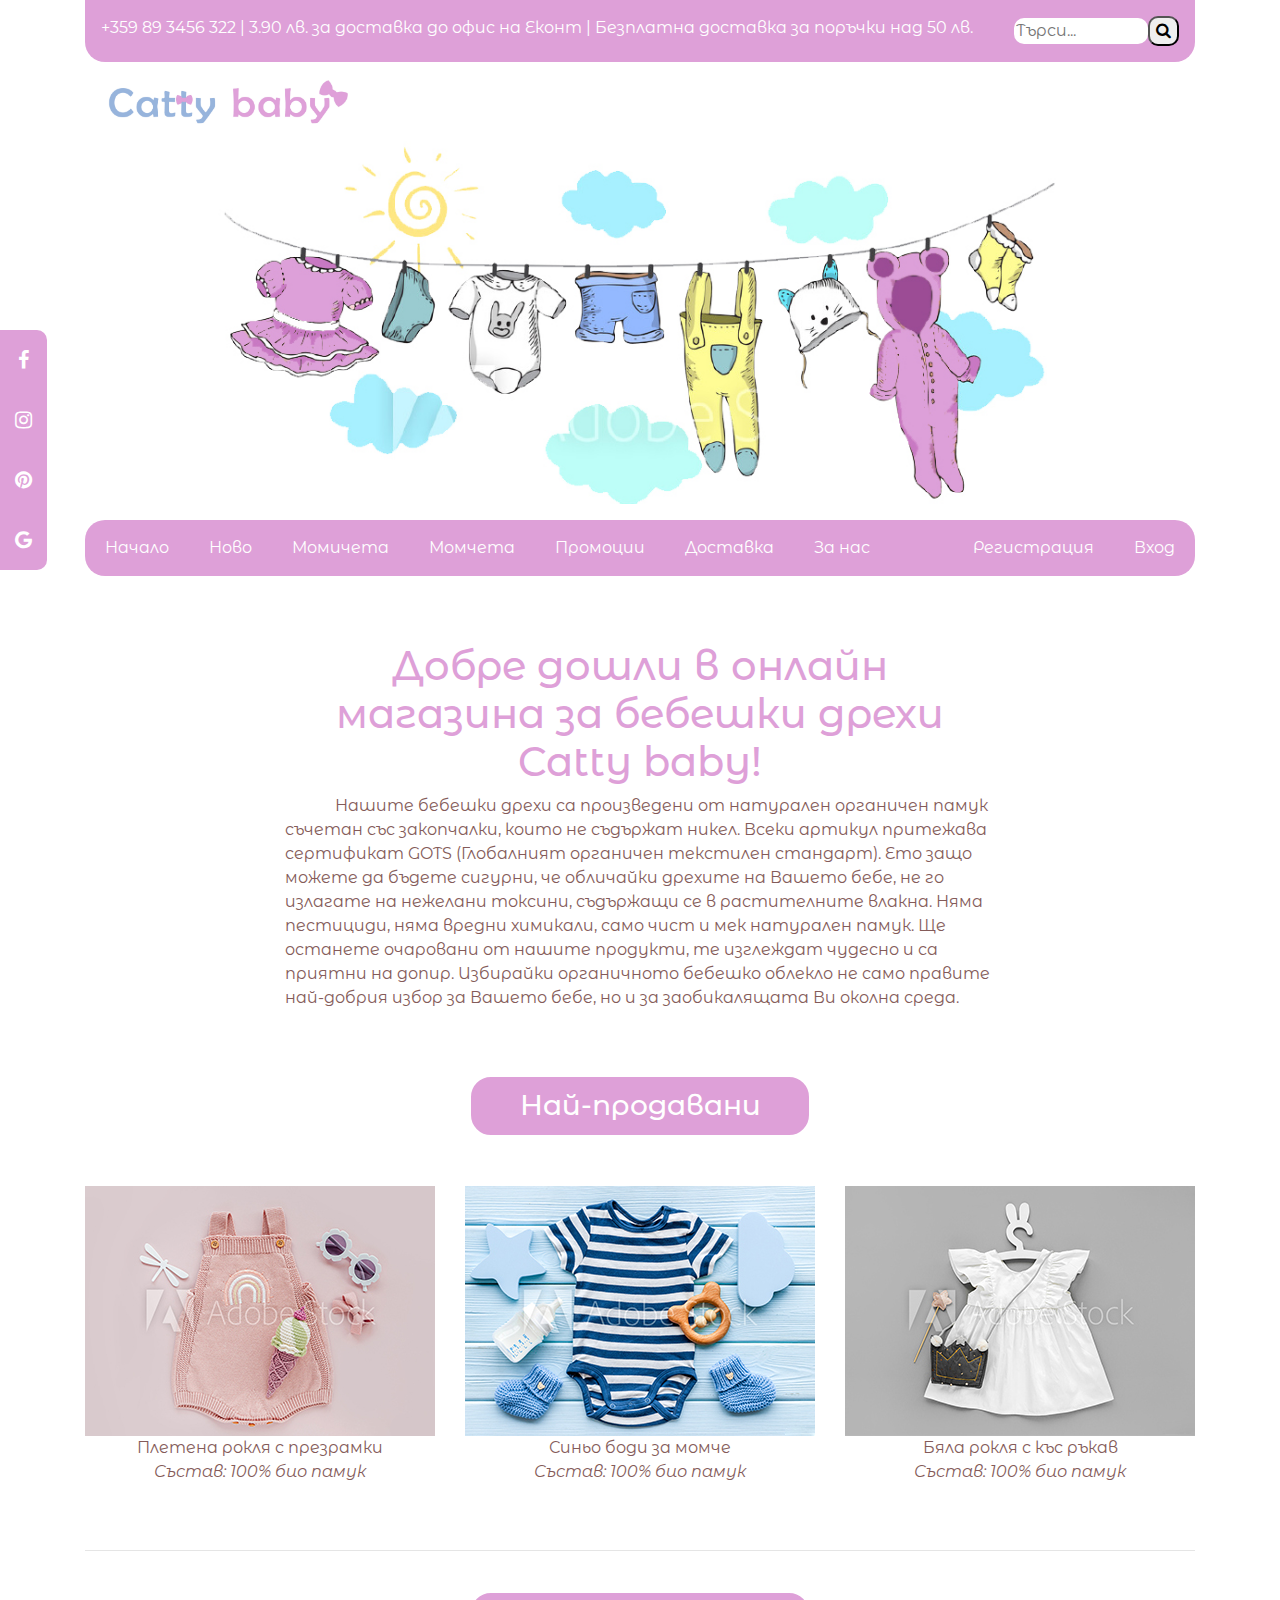
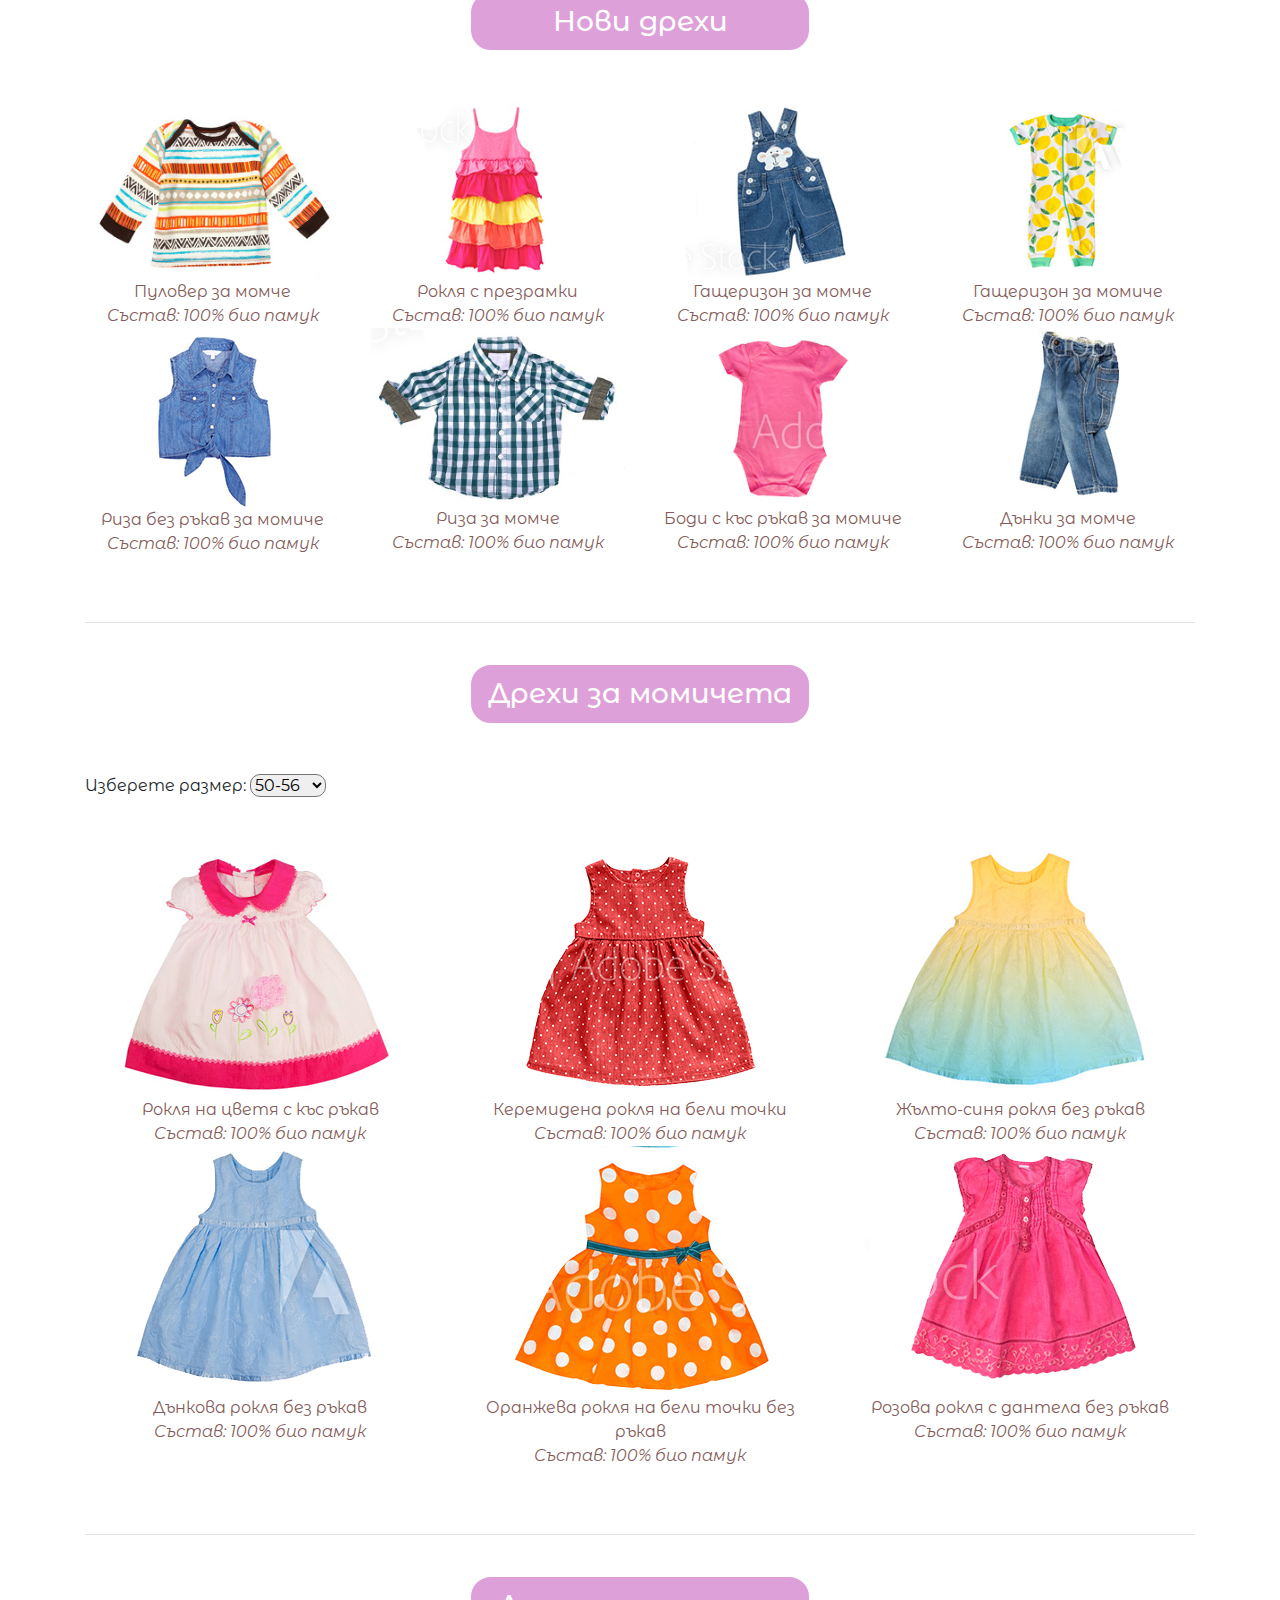
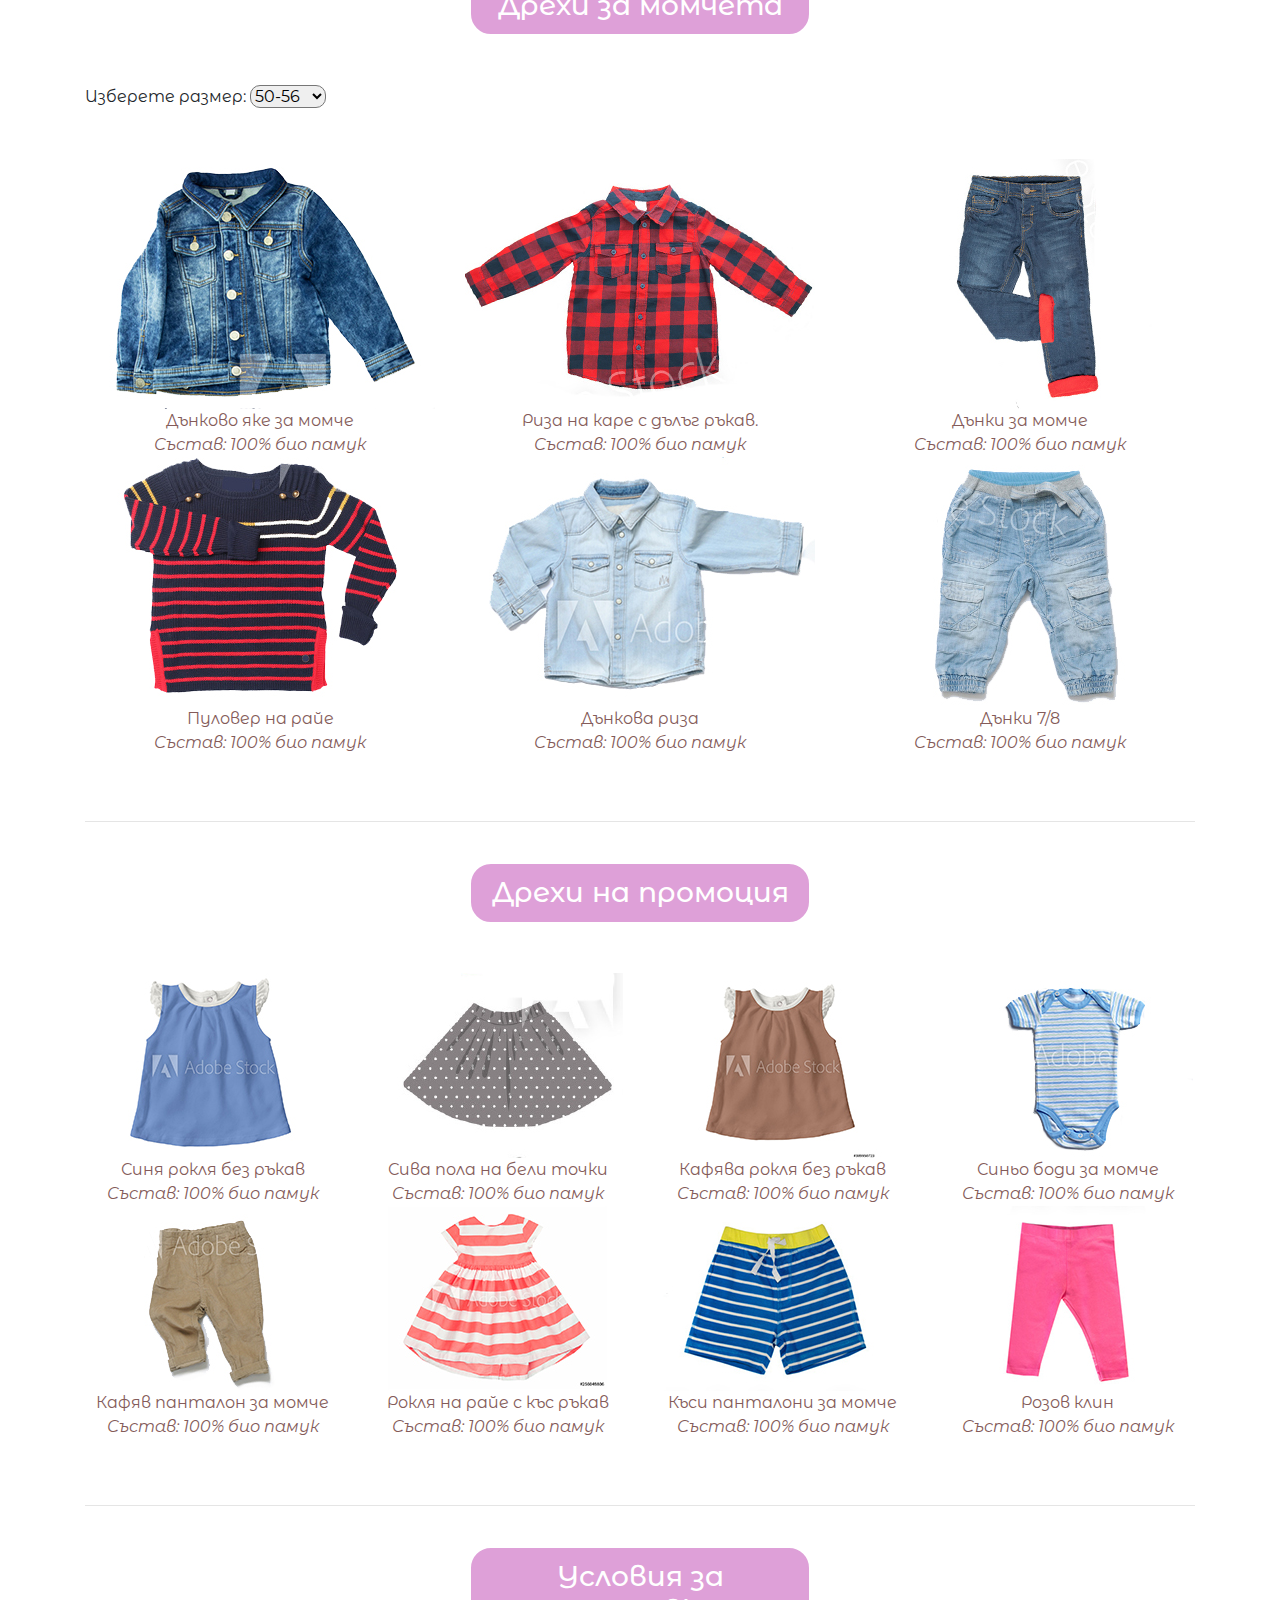
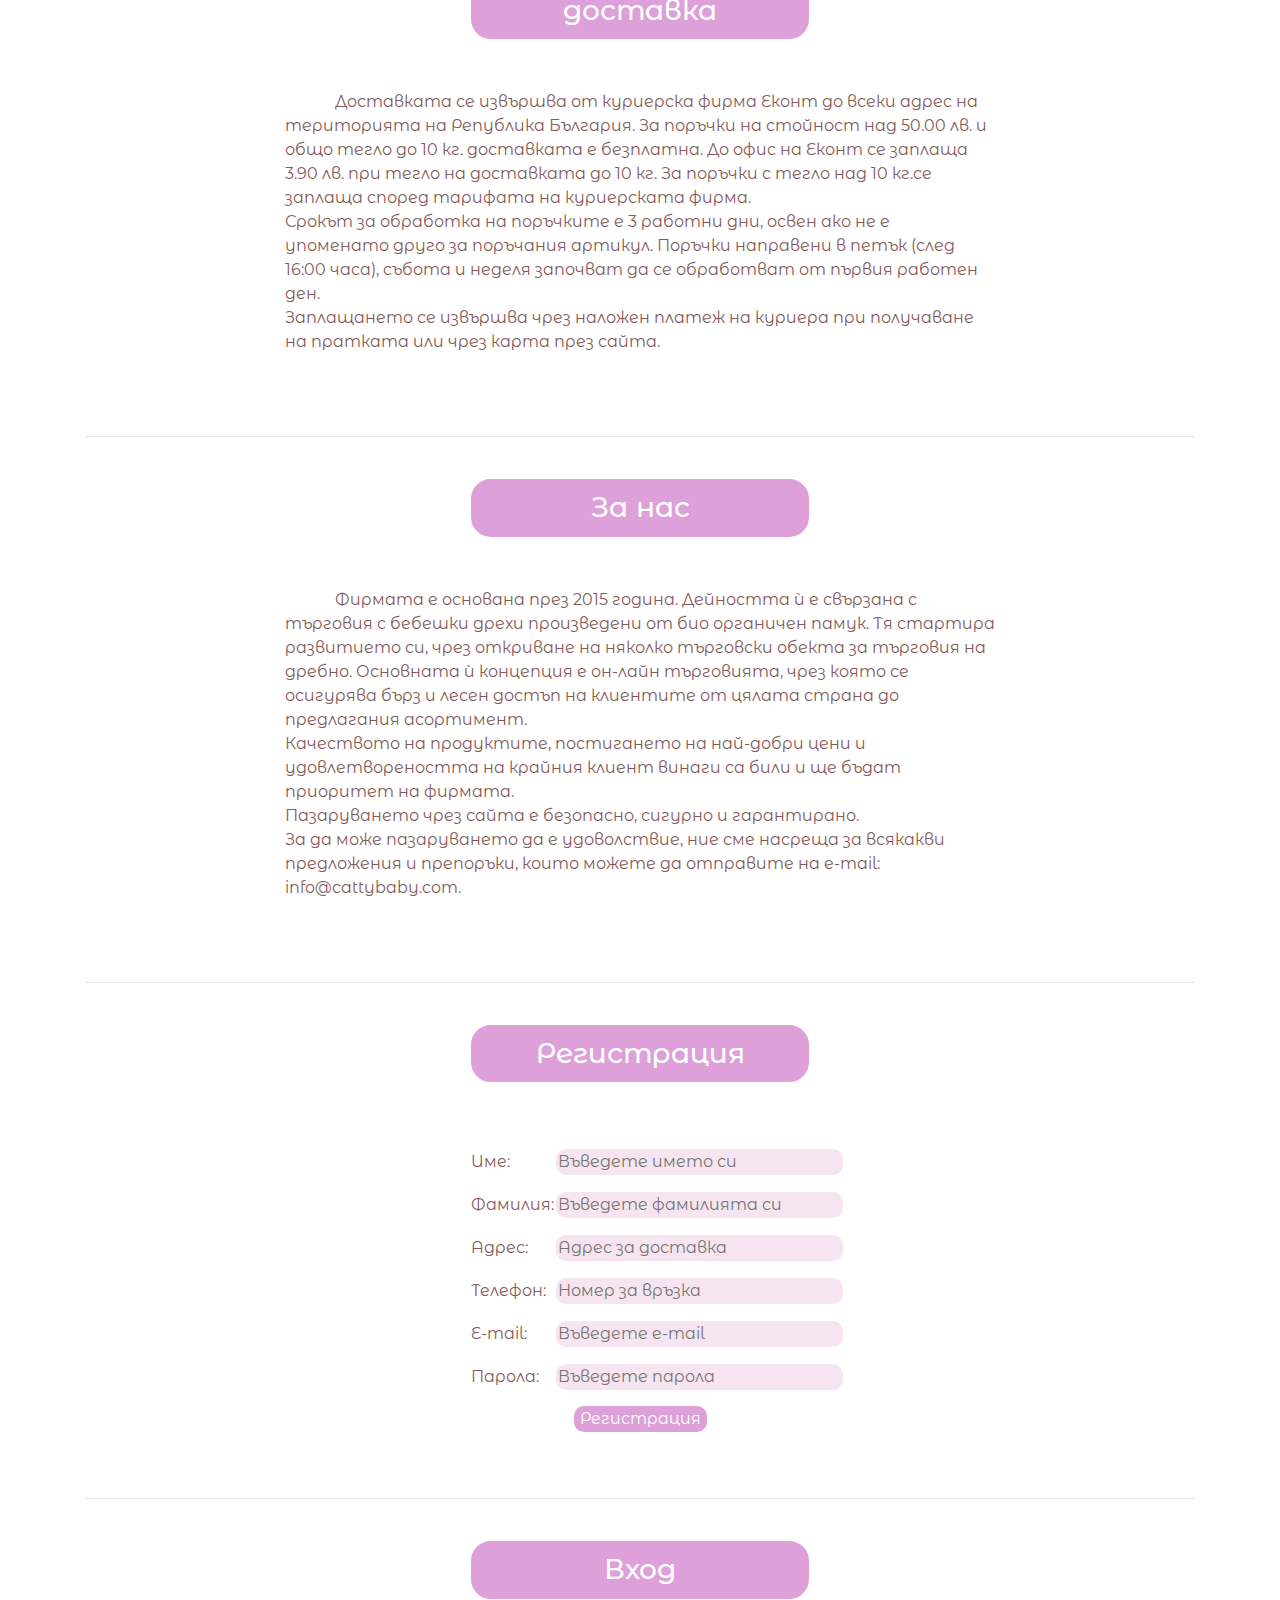
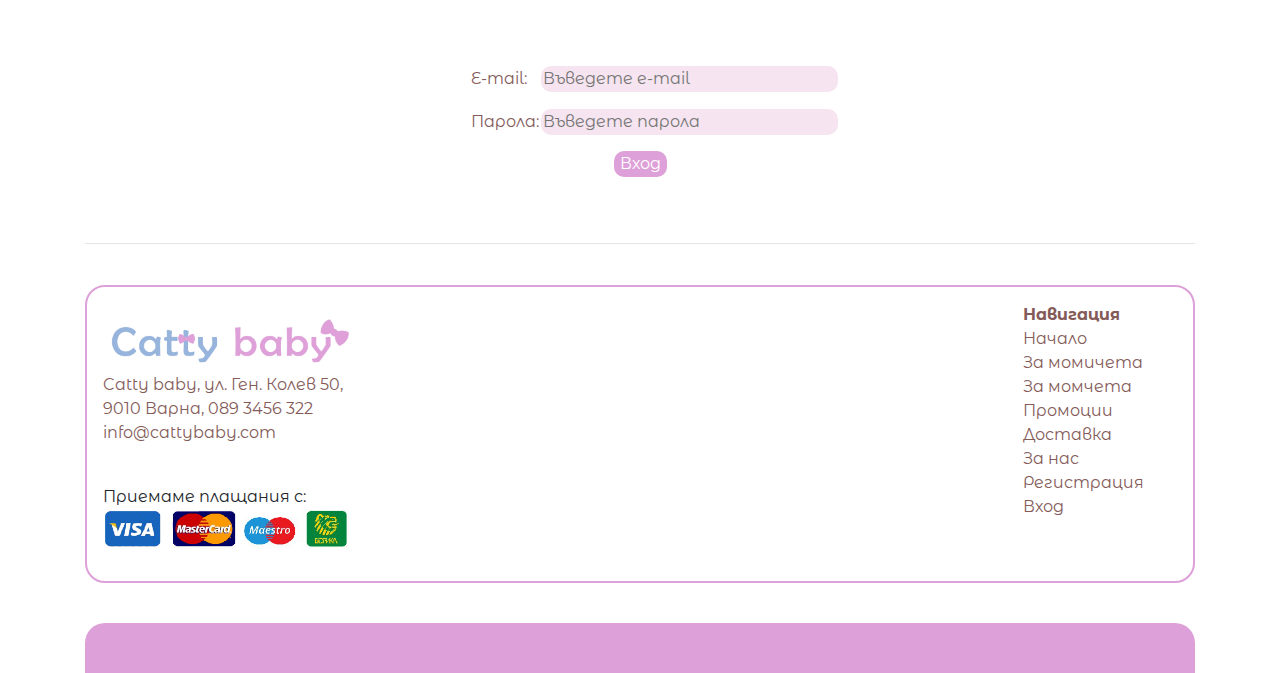
==== index.html @ b26d4fcf "initial commit" ====
<!DOCTYPE html>
<html lang="bg">
   <head>
      <title>Catty baby - Магазин за бебешки дрехи</title>
      <meta charset="UTF-8">
      <meta name="viewport" content="width=device-width, initial-scale=1.0">
      <meta name="description" content="Бебешки дрехи за момичета и за момчета от 0 до 3 годинки.">
      <meta name="keywords" content="cattybaby, бебешки дрехи, детски дрехи, дрехи за момиче, дрехи за момче, дрехи за бебето, бебешки магазин, детски магазин, бебешки онлайн магазин, детски онлайн магазин, магазин за бебета, магазин за деца, детски рокли, bebeshki drehi, detski drehi, drehi za momiche, drehi za momche, drehi za bebeto, bebeshki magazin, detski magazin, bebeshki online magazin, detski online magazin, detski online magazin, magazin za bebeta, magazin za deca, detski rokli">
      <link rel="preconnect" href="https://fonts.gstatic.com">
      <link href="https://fonts.googleapis.com/css2?family=Montserrat+Alternates&display=swap" rel="stylesheet">
      <link rel="stylesheet" href="css/bootstrap.min.css">
      <link rel="stylesheet" href="css/styles.css">
      <link rel="preconnect" href="https://fonts.gstatic.com">
      <link rel="stylesheet" href="https://cdnjs.cloudflare.com/ajax/libs/font-awesome/4.7.0/css/font-awesome.min.css">
      <style>
         .container {background-color: white;}
      </style>
   </head>
   <body>
      <button onclick="topFunction()" id="myBtn" title="Go to top">Начало</button>
      <div class="icon-bar">
         <a href="#" class="facebook"><i class="fa fa-facebook"></i></a>
         <a href="#" class="instagram"><i class="fa fa-instagram"></i></a> 
         <a href="#" class="pinterest"><i class="fa fa-pinterest"></i></a>  
         <a href="#" class="google"><i class="fa fa-google"></i></a> 
      </div>
      <div class="container">
         <header>
            <div id="top" class="pt-3 col-12 float-left" style="background-color: #DEA0D8">
               +359 89 3456 322 | 3.90 лв. за доставка до офис на Еконт | Безплатна доставка за поръчки над 50 лв.
               <span class="float-right"><input type="text" placeholder="Търси..." size="10" style="border-radius: 10px" id="search"><button type="submit" style="border-radius: 10px"><i class="fa fa-search"></i></button>
               </span>
            </div>
            <div style="height:80px"></div>
            <div>
               <img src="images/logo-cattybaby.jpg" alt="лого CattyBaby" class="col-xl-3 col-3 col-lg-3 col-md-3 col-sm-3 col-xs-3 col-3">
            </div>
            <img src="images/hero.jpg" class="img-fluid" alt="Бебешки дрехи">
            <nav class="pt-3">
               <div class="w3-container w3-border w3-round-xlarge">
                  <ul>
                     <li><a href="#home" class="active">Начало</a></li>
                     <li><a href="#new">Ново</a></li>
                     <li><a href="#girls">Момичета</a></li>
                     <li><a href="#boys">Момчета</a></li>
                     <li><a href="#promo">Промоции</a></li>
                     <li><a href="#delivery">Доставка</a></li>
                     <li><a href="#about-us">За нас</a></li>
                     <li class="float-right"><a href="#log-in">Вход</a></li>
                     <li class="float-right"><a href="#registration">Регистрация</a></li>
                  </ul>
               </div>
            </nav>
         </header>
         <main>
            <article>
               <div class="col-xl-8 offset-xl-2 col-lg-8 offset-lg-2 col-md-10 offset-md-1 col-sm-10 offset-sm-1 col-10 offset-1">
                  <div style="height:50px"></div>
                  <h1>Добре дошли в онлайн магазина за бебешки дрехи Catty baby!</h1>
                  <p>Нашите бебешки дрехи са произведени от натурален органичен памук съчетан със закопчалки, които не съдържат никел. Всеки артикул притежава сертификат GOTS (Глобалният органичен текстилен стандарт). Ето защо можете да бъдете сигурни, че обличайки дрехите на Вашето бебе, не го излагате на нежелани токсини, съдържащи се в растителните влакна. Няма пестициди, няма вредни химикали, само чист и мек натурален памук. Ще останете очаровани от нашите продукти, те изглеждат чудесно и са приятни на допир. Избирайки органичното бебешко облекло не само правите най-добрия избор за Вашето бебе, но и за заобикалящата Ви околна среда.
                  </p>
               </div>
               <!-- section home -->                
               <div class="main" id="home">
                  <section>
                     <div style="height:50px"></div>
                     <div class="col-xl-4 offset-xl-4 col-lg-4 offset-lg-4 col-md-6 offset-md-3 col-sm-8 offset-sm-2 col-8 offset-2">
                        <header>
                           <h2>Най-продавани</h2>
                        </header>
                     </div>
                     <div style="height:50px"></div>
                     <div class="row">
                        <div class="col-xl-4 col-lg-4 offset-lg-0 col-md-6 col-sm-6 col-12 text-center"> <a target="_blank" href="images/home/pletena-roklya.jpg">
                           <img src="images/home/pletena-roklya.jpg" class="img-fluid" alt="плетена рокля с презрамки"><br>Плетена рокля с презрамки<br><i>Състав: 100% био памук</i></a>
                        </div>
                        <div class="col-xl-4 col-lg-4 offset-lg-0 col-md-6 col-sm-6 col-12 text-center"> <a target="_blank" href="images/home/sinio-bodi-za-momche.jpg"> 
                           <img src="images/home/sinio-bodi-za-momche.jpg" class="img-fluid" alt="синьо боди за момче"><br>Синьо боди за момче<br><i>Състав: 100% био памук</i></a>
                        </div>
                        <div class="col-xl-4 col-lg-4 offset-lg-0 col-md-6 offset-md-3 col-sm-6 offset-sm-3 col-12 text-center"> <a target="_blank" href="images/home/byala-roklya-s-kus-rukav.jpg"> <img src="images/home/byala-roklya-s-kus-rukav.jpg" class="img-fluid" alt="бяла рокля с къс ръкав"><br>Бяла рокля с къс ръкав<br><i>Състав: 100% био памук</i></a>
                        </div>
                     </div>
                     <div style="height:50px"></div>
                     <hr>
                     <div style="height:25px"></div>
                  </section>
               </div>
               <!-- section new -->
               <div class="main" id="new">
                  <section>
                     <div class="col-xl-4 offset-xl-4 col-lg-4 offset-lg-4 col-md-6 offset-md-3 col-sm-8 offset-sm-2 col-8 offset-2">
                        <header>
                           <h2>Нови дрехи</h2>
                        </header>
                     </div>
                     <div style="height:50px"></div>
                     <div class="row">
                        <div class="col-xl-3 col-lg-3 col-md-6 col-sm-6 col-12 text-center">
                           <a target="_blank" href="images/new/pulover-za-momche.jpg"> <img src="images/new/pulover-za-momche.jpg" class="img-fluid" alt="пуловер за момче"><br>Пуловер за момче<br><i>Състав: 100% био памук</i></a>
                        </div>
                        <div class="col-xl-3 col-lg-3 col-md-6 col-sm-6 col-12 text-center">
                           <a target="_blank" href="images/new/roklq-s-prezramki.jpg"> <img src="images/new/roklq-s-prezramki.jpg" class="img-fluid" alt="рокля с презрамки"><br>Рокля с презрамки<br><i>Състав: 100% био памук</i></a>
                        </div>
                        <div class="col-xl-3 col-lg-3 col-md-6 col-sm-6 col-12 text-center">
                           <a target="_blank" href="images/new/gashterizon-za-momche.jpg"> <img src="images/new/gashterizon-za-momche.jpg" class="img-fluid" alt="гащеризон за момче"><br>Гащеризон за момче<br><i>Състав: 100% био памук</i></a>
                        </div>
                        <div class="col-xl-3 col-lg-3 col-md-6 col-sm-6 col-12 text-center">
                           <a target="_blank" href="images/new/gashterizon-za-momiche.jpg"> <img src="images/new/gashterizon-za-momiche.jpg" class="img-fluid" alt="гащеризон за момиче на лимони"><br>Гащеризон за момиче<br><i>Състав: 100% био памук</i></a>
                        </div>
                        <div class="col-xl-3 col-lg-3 col-md-6 col-sm-6 col-12 text-center">
                           <a target="_blank" href="images/new/riza-bez-rukav-za-momiche.jpg"> <img src="images/new/riza-bez-rukav-za-momiche.jpg" class="img-fluid" alt="дънкова риза без ръкав за момиче"><br>Риза без ръкав за момиче<br><i>Състав: 100% био памук</i></a>
                        </div>
                        <div class="col-xl-3 col-lg-3 col-md-6 col-sm-6 col-12 text-center"> <a target="_blank" href="images/new/riza-za-momche.jpg">
                           <img src="images/new/riza-za-momche.jpg" class="img-fluid" alt="карирана риза за момче"><br>Риза за момче<br><i>Състав: 100% био памук</i></a>
                        </div>
                        <div class="col-xl-3 col-lg-3 col-md-6 col-sm-6 col-12 text-center"> <a target="_blank" href="images/new/bodi-s-kus-rukav-za-momiche.jpg"> <img src="images/new/bodi-s-kus-rukav-za-momiche.jpg" class="img-fluid" alt="розово боди с къс ръкав"><br>Боди с къс ръкав за момиче<br><i>Състав: 100% био памук</i></a>
                        </div>
                        <div class="col-xl-3 col-lg-3 col-md-6 col-sm-6 col-12 text-center">
                           <a target="_blank" href="images/new/dunki-za-momche.jpg"> <img src="images/new/dunki-za-momche.jpg" class="img-fluid" alt="дънки за момче"><br>Дънки за момче<br><i>Състав: 100% био памук</i></a>
                        </div>
                     </div>
                     <div style="height:50px"></div>
                     <hr>
                     <div style="height:25px"></div>
                  </section>
               </div>
               <!-- section girls -->
               <div class="main" id="girls">
                  <section>
                     <div class="col-xl-4 offset-xl-4 col-lg-4 offset-lg-4 col-md-6 offset-md-3 col-sm-8 offset-sm-2 col-8 offset-2">
                        <header>
                           <h2>Дрехи за момичета</h2>
                        </header>
                     </div>
                     <div style="height:50px"></div>
                     <div>
                        Изберете размер:        
                        <select style="border-radius: 10px">
                           <option value="50-56" selected>50-56</option>
                           <option value="62-68">62-68</option>
                           <option value="74-80">74-80</option>
                           <option value="86-92">86-92</option>
                           <option value="98-104">98-104</option>
                        </select>
                        <div style="height:50px"></div>
                     </div>
                     <div class="row">
                        <div class="col-xl-4 col-lg-4 col-md-6 col-sm-6 col-12 text-center"> <a target="_blank" href="images/girls/roklya-na-tsvetya-s-kus-rukav.jpg">
                           <img src="images/girls/roklya-na-tsvetya-s-kus-rukav.jpg" class="img-fluid" alt="рокля на цветя с къс ръкав"><br>Рокля на цветя с къс ръкав<br><i>Състав: 100% био памук</i></a>
                        </div>
                        <div class="col-xl-4 col-lg-4 col-md-6 col-sm-6 col-12 text-center"> <a target="_blank" href="images/girls/keremidena-roklya-na-beli-tochki-bez-rukav.jpg"> <img src="images/girls/keremidena-roklya-na-beli-tochki-bez-rukav.jpg" class="img-fluid" alt="керемидена рокля на бели точки без ръкав"><br>Керемидена рокля на бели точки<br><i>Състав: 100% био памук</i></a>
                        </div>
                        <div class="col-xl-4 col-lg-4 col-md-6 col-sm-6 col-12 text-center"> <a target="_blank" href="images/girls/zhulto-sinya-roklya-bez-rukav.jpg"> <img src="images/girls/zhulto-sinya-roklya-bez-rukav.jpg" class="img-fluid" alt="жълто-синя рокля без ръкав"><br>Жълто-синя рокля без ръкав<br><i>Състав: 100% био памук</i></a>
                        </div>
                        <div class="col-xl-4 col-lg-4 col-md-6 col-sm-6 col-12 text-center">
                           <a target="_blank" href="images/girls/dunkova-roklya-bez-rukav.jpg"> <img src="images/girls/dunkova-roklya-bez-rukav.jpg" class="img-fluid" alt="дънкова рокля без ръкав"><br>Дънкова рокля без ръкав<br><i>Състав: 100% био памук</i></a>
                        </div>
                        <div class="col-xl-4 col-lg-4 col-md-6 col-sm-6 col-12 text-center">
                           <a target="_blank" href="images/girls/oranjeva-roklya-na-beli-tochki-bez-rukav.jpg"> <img src="images/girls/oranjeva-roklya-na-beli-tochki-bez-rukav.jpg" class="img-fluid" alt="оранжева рокля на бели точки без ръкав"><br>Оранжева рокля на бели точки без ръкав<br><i>Състав: 100% био памук</i></a>
                        </div>
                        <div class="col-xl-4 col-lg-4 col-md-6 col-sm-6 col-12 text-center">
                           <a target="_blank" href="images/girls/rozova-roklya-s-dantela-bez-rukav.jpg"> <img src="images/girls/rozova-roklya-s-dantela-bez-rukav.jpg" class="img-fluid" alt="розова рокля с дантела без ръкав"><br>Розова рокля с дантела без ръкав<br><i>Състав: 100% био памук</i></a>
                        </div>
                     </div>
                     <div style="height:50px"></div>
                     <hr>
                     <div style="height:25px"></div>
                  </section>
               </div>
               <!-- section boys -->
               <div class="main" id="boys">
                  <section>
                     <div class="col-xl-4 offset-xl-4 col-lg-4 offset-lg-4 col-md-6 offset-md-3 col-sm-8 offset-sm-2 col-8 offset-2">
                        <header>
                           <h2>Дрехи за момчета</h2>
                        </header>
                     </div>
                     <div style="height:50px"></div>
                     <div>
                        Изберете размер:        
                        <select style="border-radius: 10px">
                           <option value="50-56">50-56</option>
                           <option value="62-68">62-68</option>
                           <option value="74-80">74-80</option>
                           <option value="86-92">86-92</option>
                           <option value="98-104">98-104</option>
                        </select>
                     </div>
                     <div style="height:50px"></div>
                     <div class="row">
                        <div class="col-xl-4 col-lg-4 col-md-6 col-sm-6 col-12 text-center"> <a target="_blank" href="images/boys/dunkovo-yake.jpg"> <img src="images/boys/dunkovo-yake.jpg" class="img-fluid" alt="дънково яке за момче"><br>Дънково яке за момче<br><i>Състав: 100% био памук</i></a>
                        </div>
                        <div class="col-xl-4 col-lg-4 col-md-6 col-sm-6 col-12 text-center"> <a target="_blank" href="images/boys/riza-na-kare-s-dulug-rukav.jpg"> <img src="images/boys/riza-na-kare-s-dulug-rukav.jpg" class="img-fluid" alt="риза на каре с дълъг ръкав за момче"><br>Риза на каре с дълъг ръкав.<br><i>Състав: 100% био памук</i></a>
                        </div>
                        <div class="col-xl-4 col-lg-4 col-md-6 col-sm-6 col-12 text-center"> <a target="_blank" href="images/boys/dunki-za-momche.jpg"> <img src="images/boys/dunki-za-momche.jpg" class="img-fluid" alt="дънки за момче"><br>Дънки за момче
                           <br><i>Състав: 100% био памук</i></a>
                        </div>
                        <div class="col-xl-4 col-lg-4 col-md-6 col-sm-6 col-12 text-center"> <a target="_blank" href="images/boys/pulover-na-raie.jpg"> <img src="images/boys/pulover-na-raie.jpg" class="img-fluid" alt="пуловер на райе за момче"><br>Пуловер на райе<br><i>Състав: 100% био памук</i></a>
                        </div>
                        <div class="col-xl-4 col-lg-4 col-md-6 col-sm-6 col-12 text-center"> <a target="_blank" href="images/boys/dunkova-riza.jpg"> <img src="images/boys/dunkova-riza.jpg" class="img-fluid" alt="дънкова риза за момче"><br>Дънкова риза
                           <br><i>Състав: 100% био памук</i></a>
                        </div>
                        <div class="col-xl-4 col-lg-4 col-md-6 col-sm-6 col-12 text-center"> <a target="_blank" href="images/boys/dunki-7-8.jpg"> <img src="images/boys/dunki-7-8.jpg" class="img-fluid" alt="дънки за момче 7/8"><br>Дънки 7/8<br><i>Състав: 100% био памук</i></a>
                        </div>
                     </div>
                     <div style="height:50px"></div>
                     <hr>
                     <div style="height:25px"></div>
                  </section>
               </div>
               <!-- section promo -->    
               <div class="main" id="promo">
                  <section>
                     <div class="col-xl-4 offset-xl-4 col-lg-4 offset-lg-4 col-md-6 offset-md-3 col-sm-8 offset-sm-2 col-8 offset-2">
                        <header>
                           <h2>Дрехи на промоция</h2>
                        </header>
                     </div>
                     <div style="height:50px"></div>
                     <div class="row">
                        <div class="col-xl-3 col-lg-4 col-md-6 col-sm-6 col-12 text-center"> <a target="_blank" href="images/promo/sinya-roklya-bez-rukav.jpg"> <img src="images/promo/sinya-roklya-bez-rukav.jpg" class="img-fluid" alt="синя рокля без ръкав"><br>Синя рокля без ръкав<br><i>Състав: 100% био памук</i></a>
                        </div>
                        <div class="col-xl-3 col-lg-4 col-md-6 col-sm-6 col-12 text-center"> <a target="_blank" href="images/promo/siva-pola-na-beli-tochki.jpg"> <img src="images/promo/siva-pola-na-beli-tochki.jpg" class="img-fluid" alt="сива пола на бели точки"><br>Сива пола на бели точки<br><i>Състав: 100% био памук</i></a>   
                        </div>
                        <div class="col-xl-3 col-lg-4 col-md-6 col-sm-6 col-12 text-center"> <a target="_blank" href="images/promo/kafyava-roklya-bez-rukav.jpg"> <img src="images/promo/kafyava-roklya-bez-rukav.jpg" class="img-fluid" alt="кафява рокля без ръкав">
                           <br>Кафява рокля без ръкав<br><i>Състав: 100% био памук</i></a>
                        </div>
                        <div class="col-xl-3 col-lg-4 col-md-6 col-sm-6 col-12 text-center"> <a target="_blank" href="images/promo/sinio-bodi-za-momche.jpg"> <img src="images/promo/sinio-bodi-za-momche.jpg" class="img-fluid" alt="синьо боди за момче с къс ръкав"><br>Синьо боди за момче<br><i>Състав: 100% био памук</i></a>  
                        </div>
                        <div class="col-xl-3 col-lg-4 col-md-6 col-sm-6 col-12 text-center"> <a target="_blank" href="images/promo/kafyav-pantalon-za-momche.jpg"> <img src="images/promo/kafyav-pantalon-za-momche.jpg" class="img-fluid" alt="кафяв панталон за момче"><br>Кафяв панталон за момче<br><i>Състав: 100% био памук</i></a>
                        </div>
                        <div class="col-xl-3 col-lg-4 col-md-6 col-sm-6 col-12 text-center"> <a target="_blank" href="images/promo/roklya-na-raie-s-kus-rukav.jpg"> <img src="images/promo/roklya-na-raie-s-kus-rukav.jpg" class="img-fluid" alt="рокля н райе с къс ръкав"><br>Рокля на райе с къс ръкав<br><i>Състав: 100% био памук</i></a>
                        </div>
                        <div class="col-xl-3 col-lg-4 col-md-6 col-sm-6 col-12 text-center"> <a target="_blank" href="images/promo/kusi-pantaloni-za-momche.jpg"> <img src="images/promo/kusi-pantaloni-za-momche.jpg" class="img-fluid" alt="къси панталони за момче"><br>Къси панталони за момче<br><i>Състав: 100% био памук</i></a>
                        </div>
                        <div class="col-xl-3 col-lg-4 col-md-6 col-sm-6 col-12 text-center"> <a target="_blank" href="images/promo/rozov-klin.jpg"> <img src="images/promo/rozov-klin.jpg" class="img-fluid" alt="розов клин"><br>Розов клин<br><i>Състав: 100% био памук</i></a>
                        </div>
                     </div>
                     <div style="height:50px"></div>
                     <hr>
                     <div style="height:25px"></div>
                  </section>
               </div>
               <!-- section delivery -->
               <div class="main" id="delivery">
                  <section>
                     <div class="col-xl-4 offset-xl-4 col-lg-4 offset-lg-4 col-md-6 offset-md-3 col-sm-8 offset-sm-2 col-8 offset-2">
                        <header>
                           <h2>Условия за доставка</h2>
                        </header>
                     </div>
                     <div style="height:50px"></div>
                     <div class="col-xl-8 offset-xl-2 col-lg-8 offset-lg-2 col-md-10 offset-md-1 col-sm-10 offset-sm-1 col-10 offset-1">
                        <p>Доставката се извършва от куриерска фирма Еконт до всеки адрес на територията на Република България. За поръчки на стойност над 50.00 лв. и общо тегло до 10 кг. доставката е безплатна. До офис на Еконт се заплаща 3.90 лв. при тегло на доставката до 10 кг. За поръчки с тегло над 10 кг.се заплаща според тарифата на куриерската фирма.<br>
                           Срокът за обработка на поръчките е 3 работни дни, освен ако не е упоменато друго за поръчания артикул. Поръчки направени в петък (след 16:00 часа), събота и неделя започват да се обработват от първия работен ден.<br>
                           Заплащането се извършва чрез наложен платеж на куриера при получаване на пратката или чрез карта през сайта.
                        </p>
                     </div>
                     <div style="height:50px"></div>
                     <hr>
                     <div style="height:25px"></div>
                  </section>
               </div>
               <!-- section about us -->
               <div class="main" id="about-us">
                  <section>
                     <div class="col-xl-4 offset-xl-4 col-lg-4 offset-lg-4 col-md-6 offset-md-3 col-sm-8 offset-sm-2 col-8 offset-2">
                        <header>
                           <h2>За нас</h2>
                        </header>
                     </div>
                     <div style="height:50px"></div>
                     <div class="col-xl-8 offset-xl-2 col-lg-8 offset-lg-2 col-md-10 offset-md-1 col-sm-10 offset-sm-1 col-10 offset-1">
                        <p>	Фирмата е основана през 2015 година. Дейността ѝ е свързана с търговия с бебешки дрехи произведени от био органичен памук. Тя стартира развитието си, чрез откриване на няколко търговски обекта за търговия на дребно. Основната ѝ концепция е он-лайн търговията, чрез която се осигурява бърз и лесен достъп на клиентите от цялата страна до предлагания асортимент.<br>
                           Качеството на продуктите, постигането на най-добри цени и удовлетвореността на крайния клиент винаги са били и ще бъдат приоритет на фирмата.<br>
                           Пазаруването чрез сайта е безопасно, сигурно и гарантирано.<br>
                           За да може пазаруването да е удоволствие, ние сме насреща за всякакви предложения и препоръки, които можете да отправите на e-mail: <a href="mailto:info@cattybaby.com">info@cattybaby.com</a>.
                        </p>
                     </div>
                     <div style="height:50px"></div>
                     <hr>
                     <div style="height:25px"></div>
                  </section>
               </div>
               <!-- section registration -->
               <div class="main" id="registration">
                  <section>
                     <div class="col-xl-4 offset-xl-4 col-lg-4 offset-lg-4 col-md-6 offset-md-3 col-sm-8 offset-sm-2 col-8 offset-2">
                        <h2>Регистрация</h2>
                     </div>
                     <div class="col-xl-4 offset-xl-4 col-lg-4 offset-lg-4 col-md-6 offset-md-3 col-sm-8 offset-sm-2 col-8 offset-2">
                        <div style="height:50px"></div>
                        <form>
                           <table>
                              <tr>
                                 <td>Име: </td>
                                 <td> <input type="text" placeholder="Въведете името си" size="25" required></td>
                              </tr>
                              <tr>
                                 <td>Фамилия: </td>
                                 <td><input type="text" placeholder="Въведете фамилията си" size="25" required></td>
                              </tr>
                              <tr>
                                 <td>Адрес: </td>
                                 <td><input type="text" placeholder="Адрес за доставка" size="25" required></td>
                              </tr>
                              <tr>
                                 <td>Телефон: </td>
                                 <td><input type="tel" placeholder="Номер за връзка" size="25" required></td>
                              <tr>
                                 <td>E-mail: </td>
                                 <td><input type="email" placeholder="Въведете e-mail" size="25" required></td>
                              </tr>
                              <tr>
                                 <td>Парола: </td>
                                 <td><input type="password" placeholder="Въведете парола" size="25"  style="border-radius: 10px" required></td>
                              </tr>
                           </table>
                           <div class="text-center">
                              <button type="submit" style="background-color: #DEA0D8; color: white; border: none; border-radius: 10px" class="text-center">Регистрация</button>
                           </div>
                        </form>
                     </div>
                     <div style="height:50px"></div>
                     <hr>
                     <div style="height:25px"></div>
                  </section>
               </div>
               <!-- section log-in -->
               <div class="main" id="log-in">
                  <section>
                     <div class="col-xl-4 offset-xl-4 col-lg-4 offset-lg-4 col-md-6 offset-md-3 col-sm-8 offset-sm-2 col-8 offset-2">
                        <h2>Вход</h2>
                     </div>
                     <div style="height:50px"></div>
                     <div class="col-xl-4 offset-xl-4 col-lg-4 offset-lg-4 col-md-6 offset-md-3 col-sm-8 offset-sm-2 col-8 offset-2">
                        <table>
                           <tr>
                              <td>
                                 E-mail: 
                              </td>
                              <td>
                                 <input type="email" placeholder="Въведете e-mail" size="26">
                              </td>
                           </tr>
                           <tr>
                              <td>
                                 Парола:
                              </td>
                              <td><input type="password" placeholder="Въведете парола" size="26">
                              </td>
                           </tr>
                        </table>
                        <div class="text-center">
                           <button type="submit" style="background-color: #DEA0D8; color: white; border: none; border-radius: 10px" class="text-center">Вход</button>
                        </div>
                     </div>
                     <div style="height:50px"></div>
                     <hr>
                     <div style="height:25px"></div>
                  </section>
               </div>
            </article>
         </main>
         <footer>
            <div id="footer">
               <div class="row">
                  <div class="col-xl-3 offset-xl-0 col-lg-3 offset-lg-0 col-md-5 offset-md-1 col-sm-8 offset-sm-2 col-7 col-6 offset-1">
                     <p></p>
                     <img src="images/logo-cattybaby.jpg" class="img-fluid" alt="лого CattyBaby">
                     <address>Catty baby, ул. Ген. Колев 50,<br>
                        9010 Варна, 089 3456 322<br>
                        <a href="mailto:info@cattybaby.com">info@cattybaby.com</a>
                     </address>
                     <br>
                     Приемаме плащания с:
                     <img src="images/payments-icons/payment-icons.jpg" class="img-fluid" alt="банкови платежни инструменти">
                     <p></p>
                  </div>
                  <iframe id="map" class="col-xl-5 offset-xl-1 order-xl-2 col-lg-5 offset-lg-1 orderd-lg-2 col-md-6 offset-md-3 order-md-3 col-sm-6 offset-sm-0 order-sm-3 col-10 offset-1 order-last" src="https://www.google.com/maps/embed?pb=!1m18!1m12!1m3!1d2907.8904572253477!2d27.91491791544511!3d43.21178687913898!2m3!1f0!2f0!3f0!3m2!1i1024!2i768!4f13.1!3m3!1m2!1s0x40a4540cb55a2387%3A0xe7f380c90a6e2082!2z0YPQuy4g4oCe0JPQtdC90LXRgNCw0Lsg0JrQvtC70LXQsuKAnCA1MCwgOTAwMCDQktCw0YDQvdCwINCm0LXQvdGC0YrRgCwg0JLQsNGA0L3QsA!5e0!3m2!1sbg!2sbg!4v1607154766915!5m2!1sbg!2sbg" width="445" height="215" style="border:0;" allowfullscreen="" aria-hidden="false" tabindex="0"></iframe>
                  <div class="col-xl-2 offset-xl-1 order-xl-3 col-lg-2 offset-lg-1 order-lg-3 col-md-3 order-md-2 offset-md-2 col-sm-4 offset-sm-1 order-sm-2 col-4 offset-0 order-1">
                     <nav>
                        <b>Навигация</b><br>
                        <a href="#home">Начало</a><br>
                        <a href="#girls">За момичета</a><br>
                        <a href="#boys">За момчета</a><br>
                        <a href="#promo">Промоции</a><br>
                        <a href="#delivery">Доставка</a><br>
                        <a href="#about-us">За нас</a><br>
                        <a href="#registration">Регистрация</a><br>
                        <a href="#log-in">Вход</a>
                     </nav>
                  </div>
               </div>
            </div>
            <div style="height:40px"></div>
            <div id="end" style="height: 50px; background-color: #DEA0D8">
            </div>
         </footer>
         <script src="js/bootstrap.min.js"></script>
         <script src="js/jquery-3.5.1.min.js"></script>         <script src="js/script.js"></script>
      </div>
   </body>
</html>
<!--
   <div class="container"> </div>
   <header></header>
   <nav></nav>
   <main>
       <article>
           <header>
               <h1></h1>
               <p></p>a
           </header>
           <section>
               <h2></h2>
               ....
           </section>
           <section></section>
       </article>
       
   </main>
   <footer></footer>
   
   </body>
   </html> 
   -->
---- css/styles.css ----
/* sticky social media links */
    
body {
    margin:0;
    height:2000px;
    font-family: 'Montserrat Alternates', sans-serif;
}

.icon-bar {
  position: fixed;
  top: 50%;
  -webkit-transform: translateY(-50%);
  -ms-transform: translateY(-50%);
  transform: translateY(-50%);
}

.icon-bar a {
  display: block;
  text-align: center;
  padding: 15px;
  transition: all 0.3s ease;
  color: white;
  font-size: 20px;
}

.icon-bar a:hover {
  background-color: #97B4DD;
}

.facebook {
  background: #DEA0D8;
  color: white;
  opacity: 1;
  border-top-right-radius: 10px;
}

.instagram {
  background: #DEA0D8;
  color: white;
  opacity: 1;
}

.pinterest {
  background: #DEA0D8;
  color: white;
  opacity: 1;
}

.google {
  background: #DEA0D8;
  color: white;
  opacity: 1;
  border-bottom-right-radius: 10px;
}

.content {
  margin-left: 75px;
  font-size: 30px;
}

link {
    color: white;
}

/* ------------------- */

#top {
    color: white;
    font-size: 100%;
    border-bottom-left-radius: 20px;
    border-bottom-right-radius: 20px;
    padding: 1rem!important;
}

p {
    text-indent: 50px;
}

#end {
    color: white;
    border-top-left-radius: 20px;
    border-top-right-radius: 20px;
}

h1 {
    color: #DEA0D8;
    text-align: center;
}

h2 {
  color: white;
  text-align: center;
  border: 2px solid #DEA0D8;
  background-color:#DEA0D8;
  border-radius: 20px;
  padding: 10px;
  margin: 1px;
  font-size: 175%;
}

a, hr, p, table, nav, address {
    color: #845B59;
}

table {
    border-collapse: separate;
    border-spacing: 0 15px;
}
#search {
    background-color: white;
}

/* --- Go to TOP button ---*/

#myBtn {
  display: none;
  position: fixed;
  bottom: 20px;
  right: 20px;
  z-index: 99;
  font-size: 18px;
  border: none;
  outline: none;
  background-color: #DEA0D8;
  color: white;
  cursor: pointer;
  padding: 15px;
  border-radius: 10px;
}

#myBtn:hover {
  background-color: #97B4DD;
}

/* ---------------- */
input {
    border: 0px solid #DEA0D8;
    border-radius: 10px;
    background-color: #F6E5F0;
}

/* --- Navigation menu --- */

ul {
  list-style-type: none;
  margin: 5;
  padding: 0;
  overflow: hidden;
  background-color: #DEA0D8;
  font-size: 100%;
  border-radius: 20px;
}

li {
  float: left;
  padding: 10px;
  margin: 5px;

}

li a {
  display: block;
  color: white;
  text-align: center;
  padding: 1px 5px;
}

li a:hover {
  background-color: #97B4DD;
  border-radius: 10px;
  box-sizing: border-box;
  text-decoration: none;
  color: white;
}

#footer {
    border: 2px solid;
    border-color: #DEA0D8;
    border-top-left-radius: 20px;
    border-top-right-radius: 20px;
    border-bottom-left-radius: 20px;
    border-bottom-right-radius: 20px;
    padding: 1rem!important;
}

#map, #nav {
    padding: 1rem!important;
    height: 250px;
}

#nav a:hover {
  background-color: #97B4DD;
  border-radius: 5px;
  box-sizing: border-box;
  text-decoration: none;
  color: white;
}
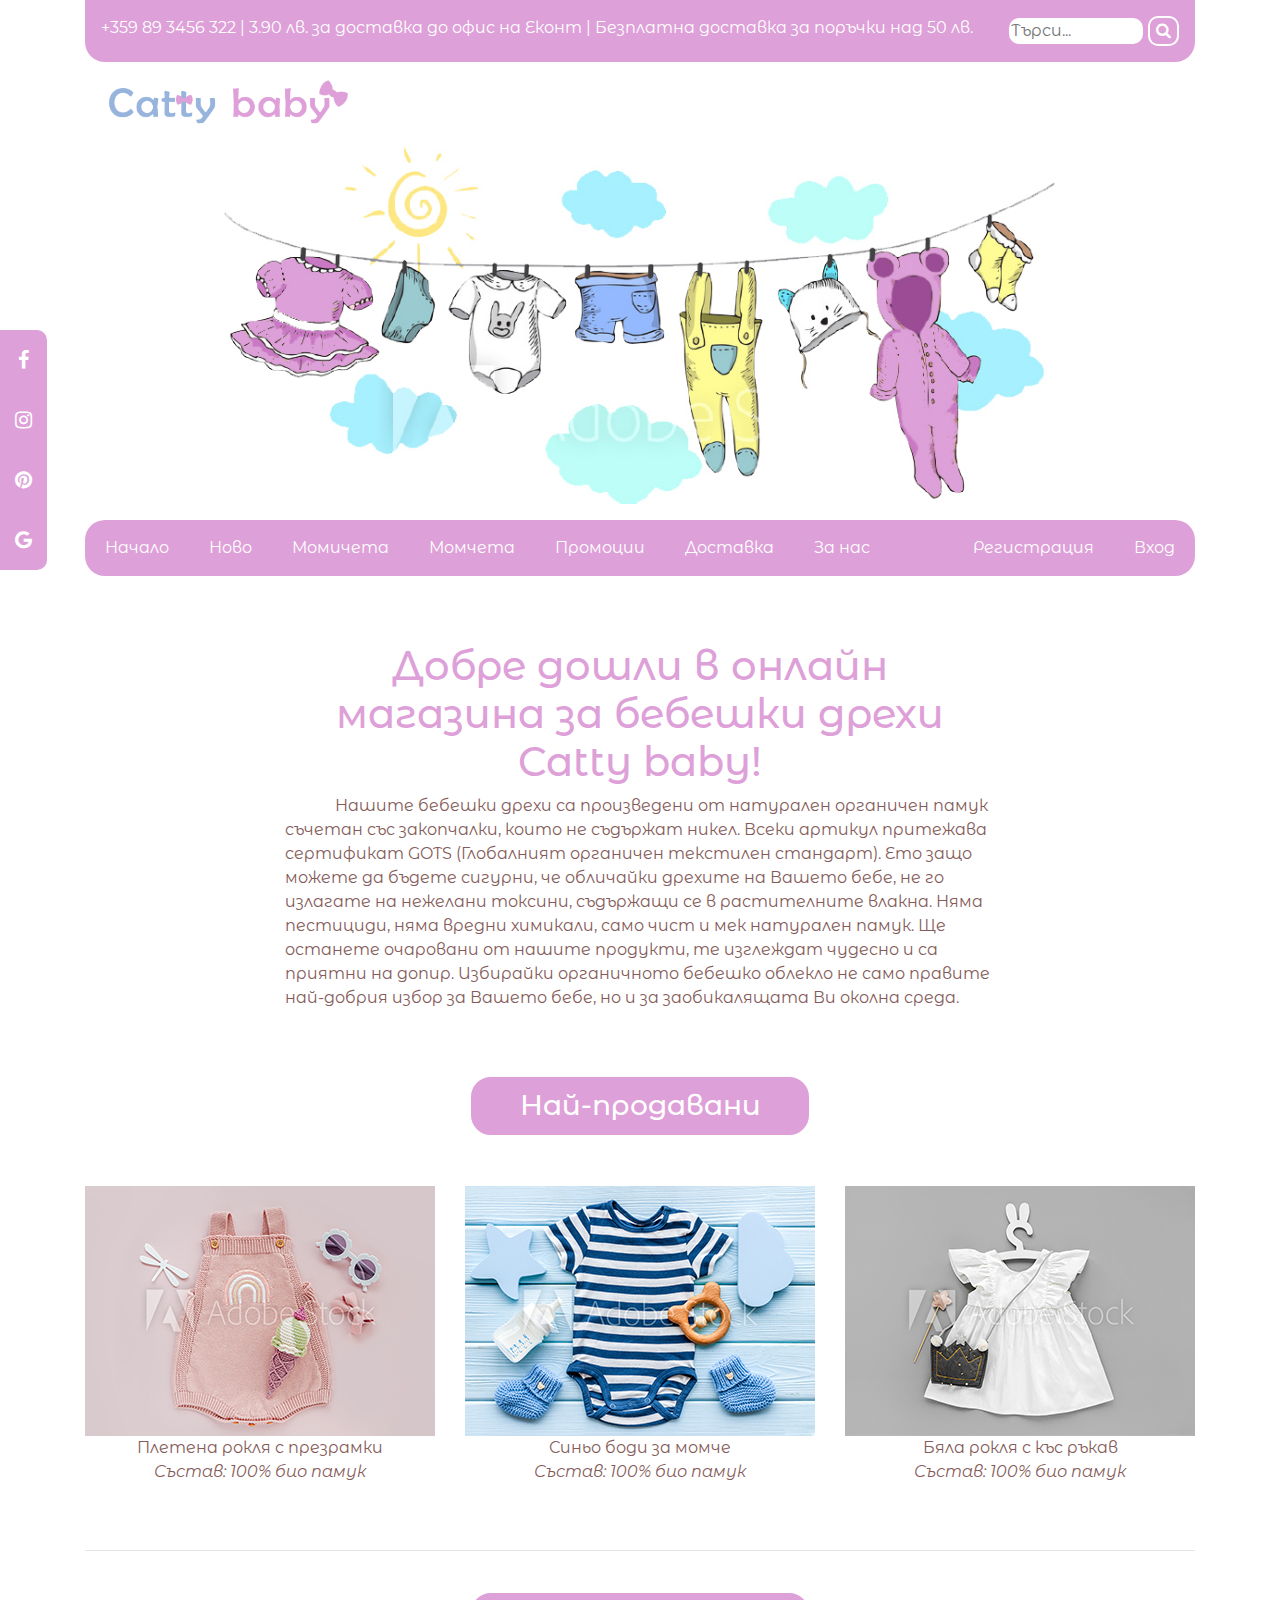
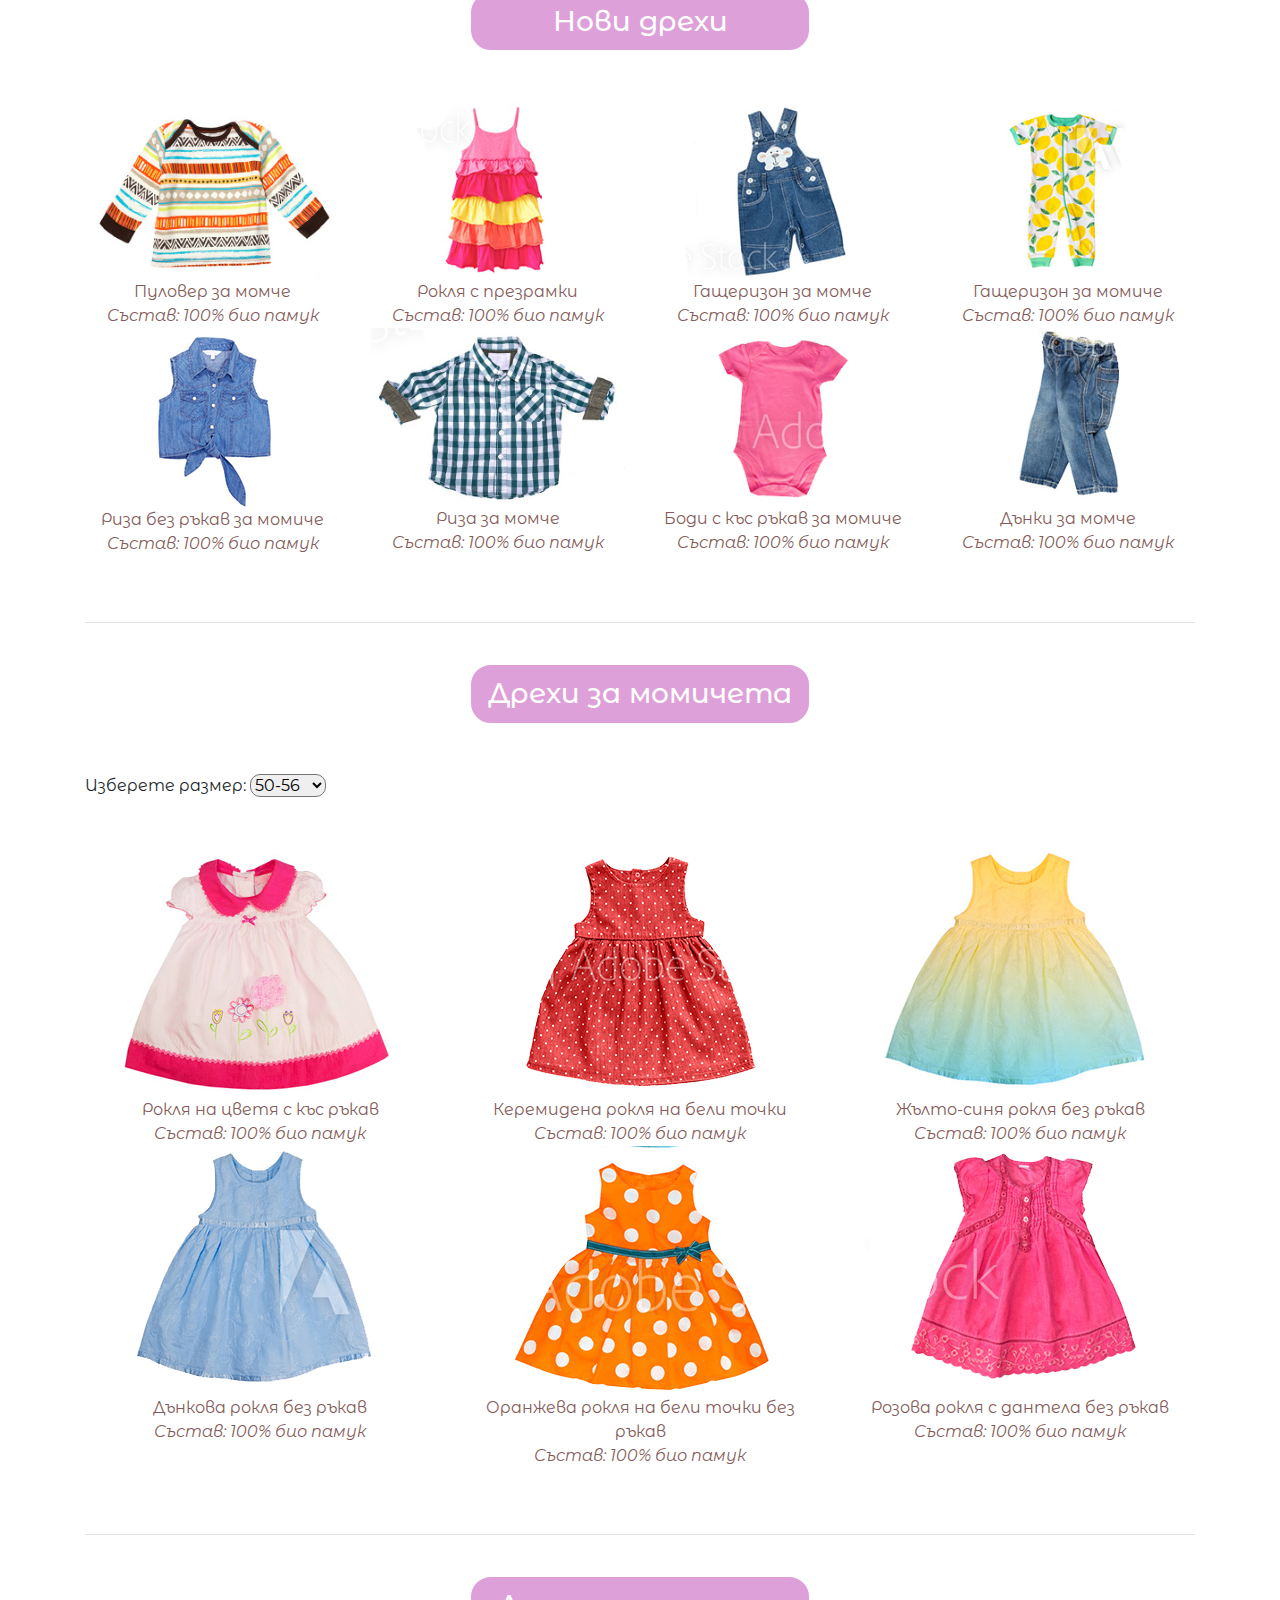
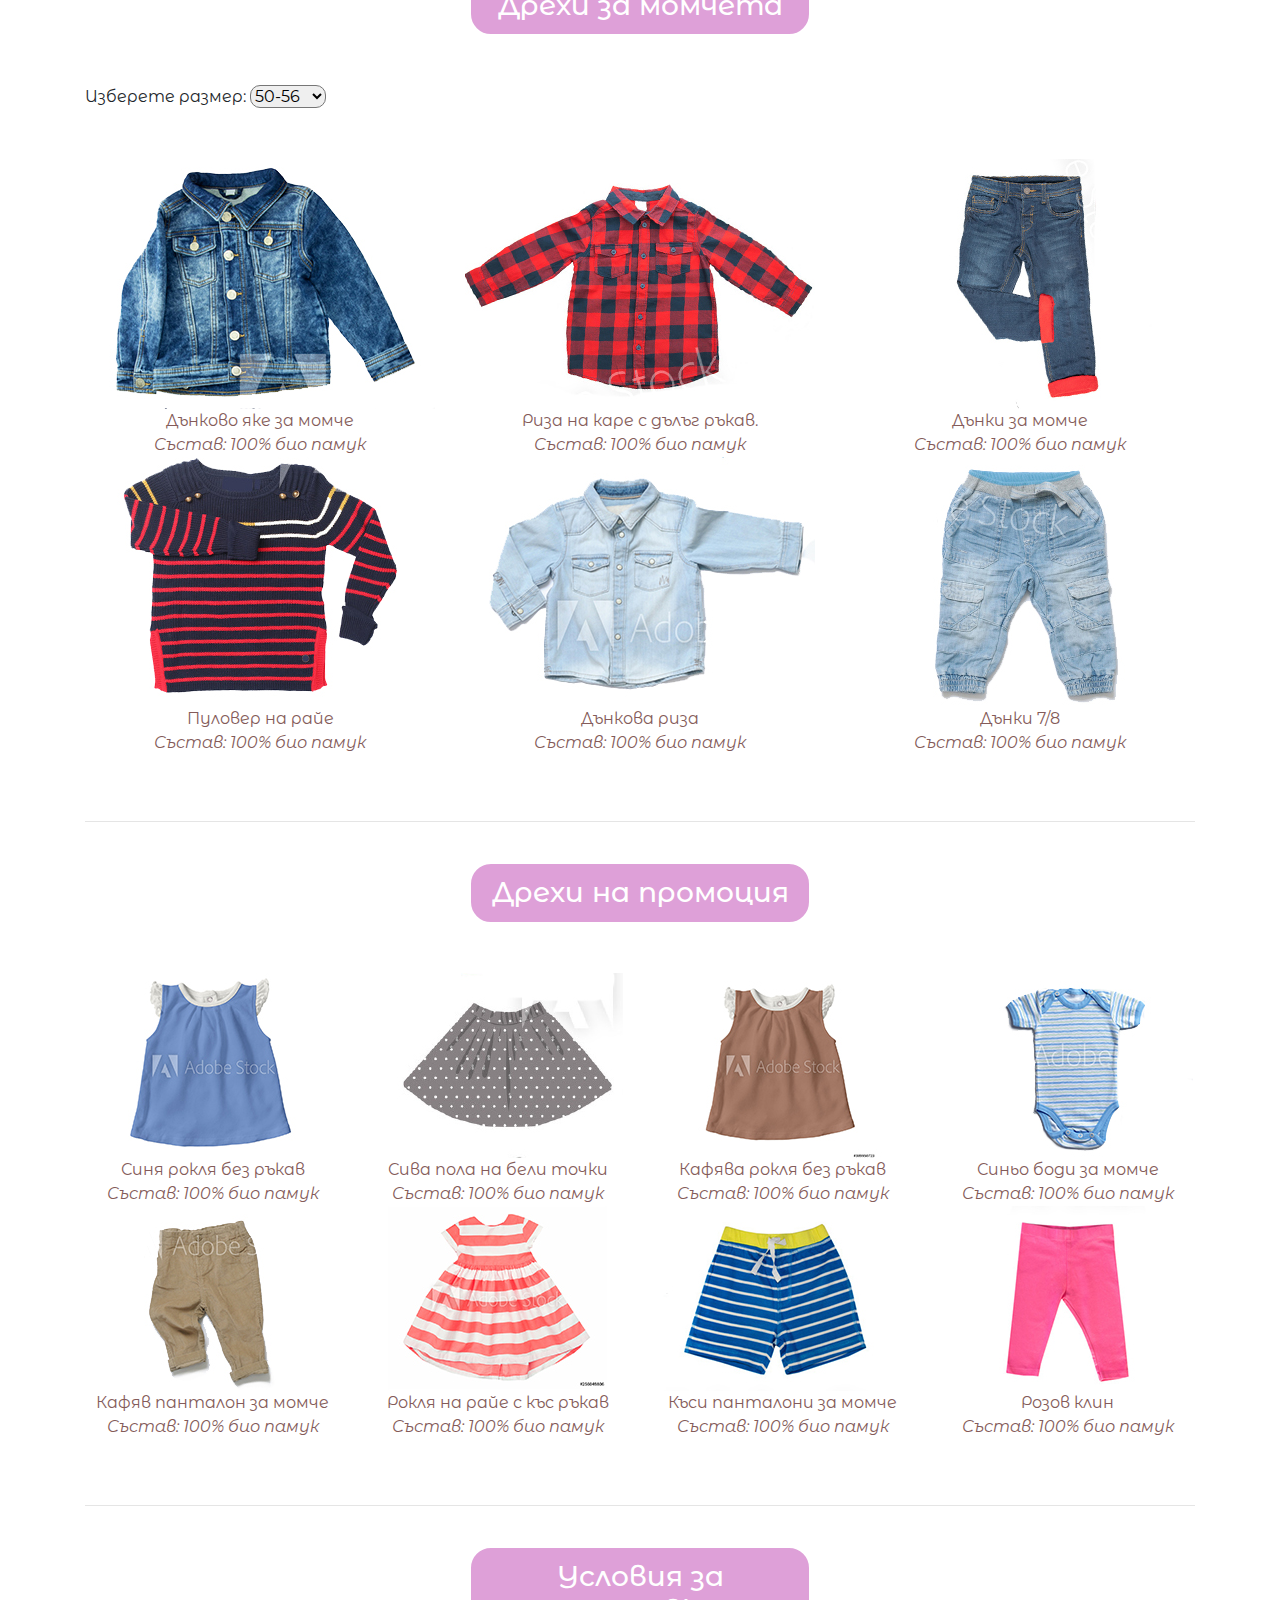
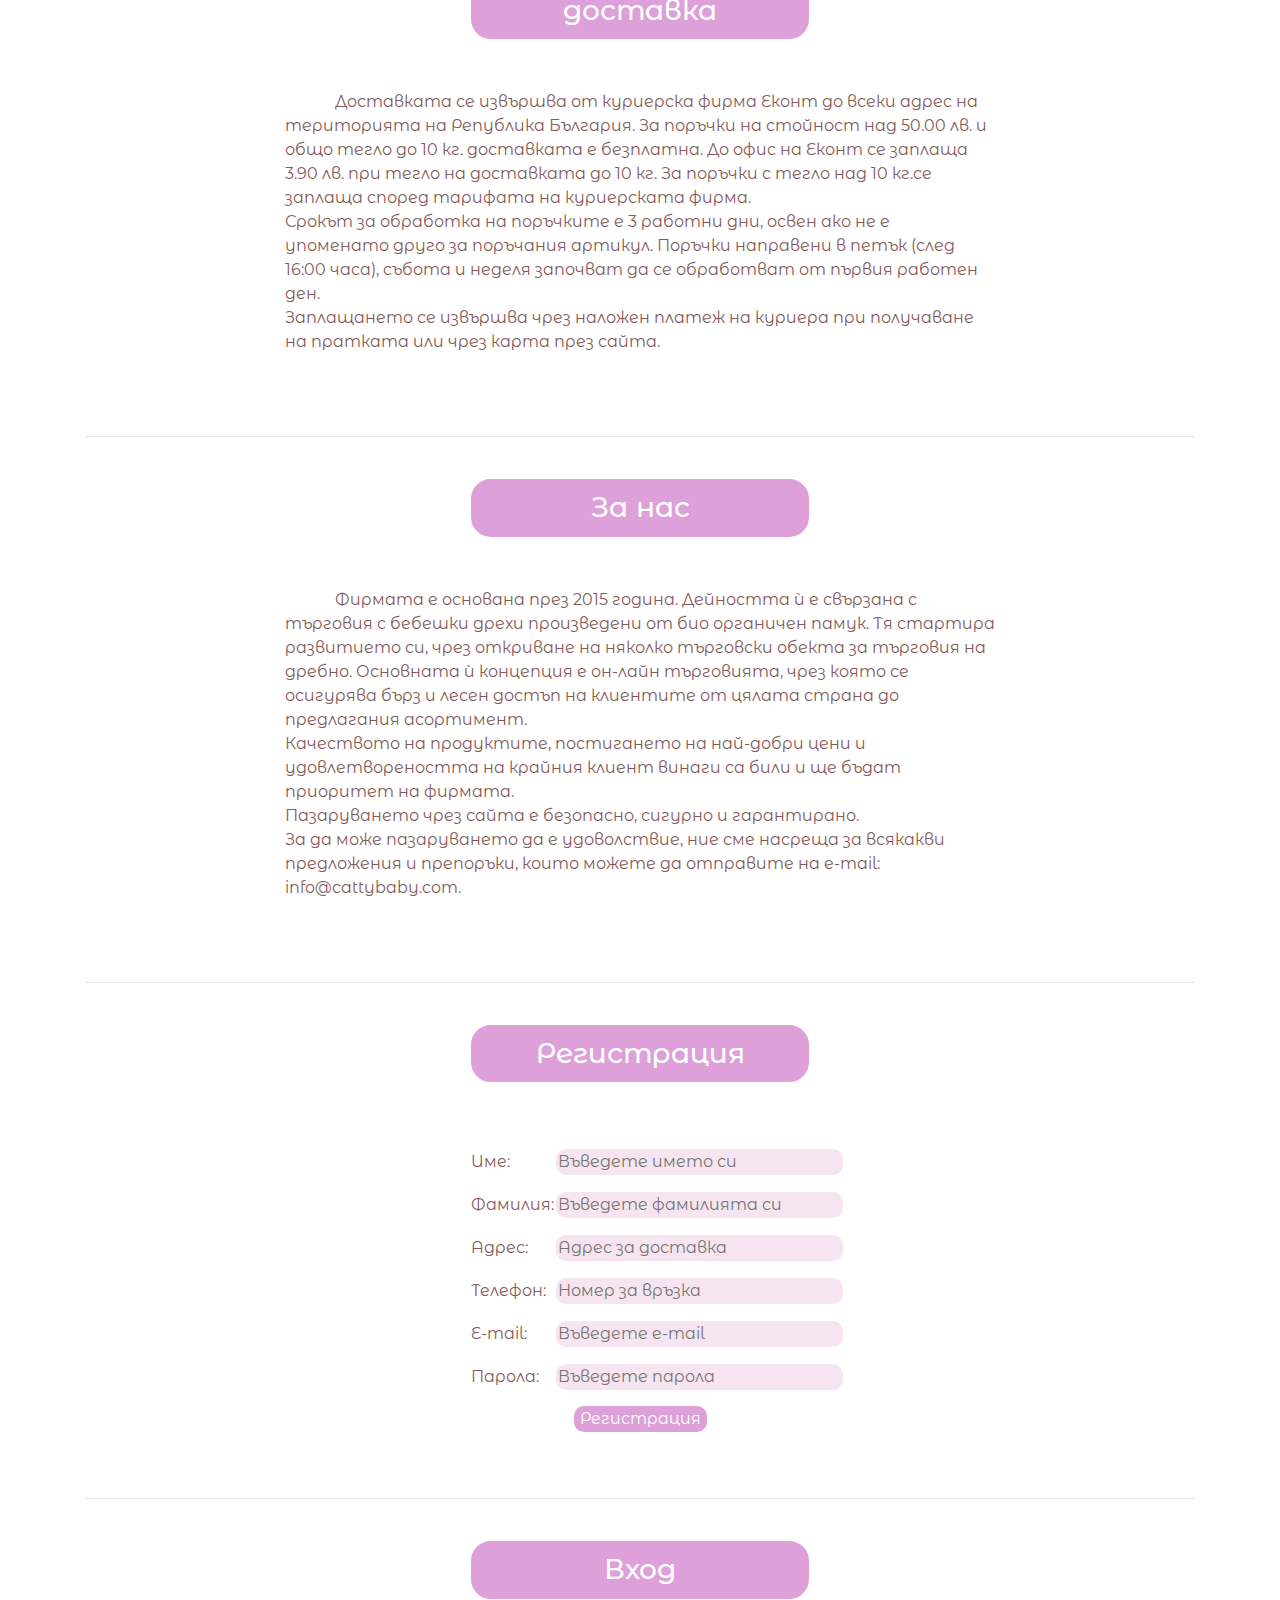
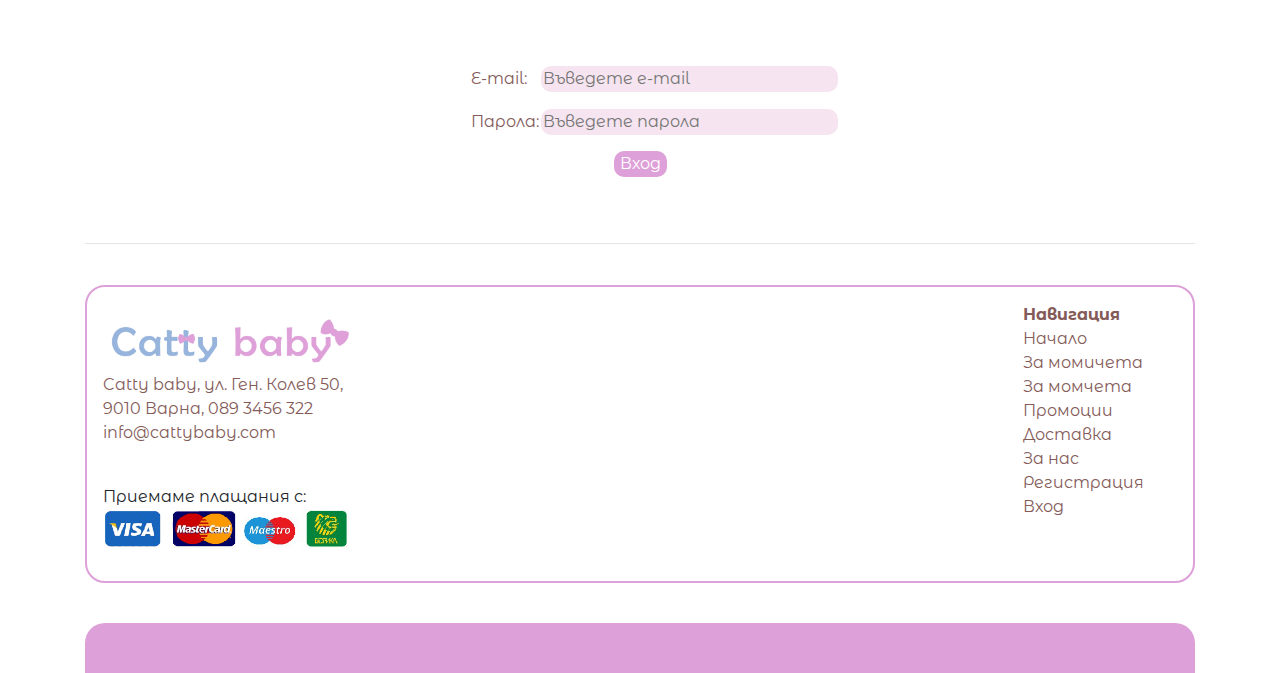
==== commit 713664a7: "Add files via upload" ====
--- a/index.html
+++ b/index.html
@@ -28,7 +28,7 @@
          <header>
             <div id="top" class="pt-3 col-12 float-left" style="background-color: #DEA0D8">
                +359 89 3456 322 | 3.90 лв. за доставка до офис на Еконт | Безплатна доставка за поръчки над 50 лв.
-               <span class="float-right"><input type="text" placeholder="Търси..." size="10" style="border-radius: 10px" id="search"><button type="submit" style="border-radius: 10px"><i class="fa fa-search"></i></button>
+               <span class="float-right"><input type="text" placeholder="Търси..." size="10" style="border-radius: 10px" id="search"><button type="submit" style="border-radius: 10px" id="searchbBtn"><i class="fa fa-search"></i></button>
                </span>
             </div>
             <div style="height:80px"></div>
--- a/css/styles.css
+++ b/css/styles.css
@@ -196,3 +196,12 @@
   color: white;
 }
 
+#searchbBtn {
+  background-color: #DEA0D8;
+  margin-left: 5px;
+  border: 2px solid white;
+}
+
+.fa-search {
+  color: white;
+}